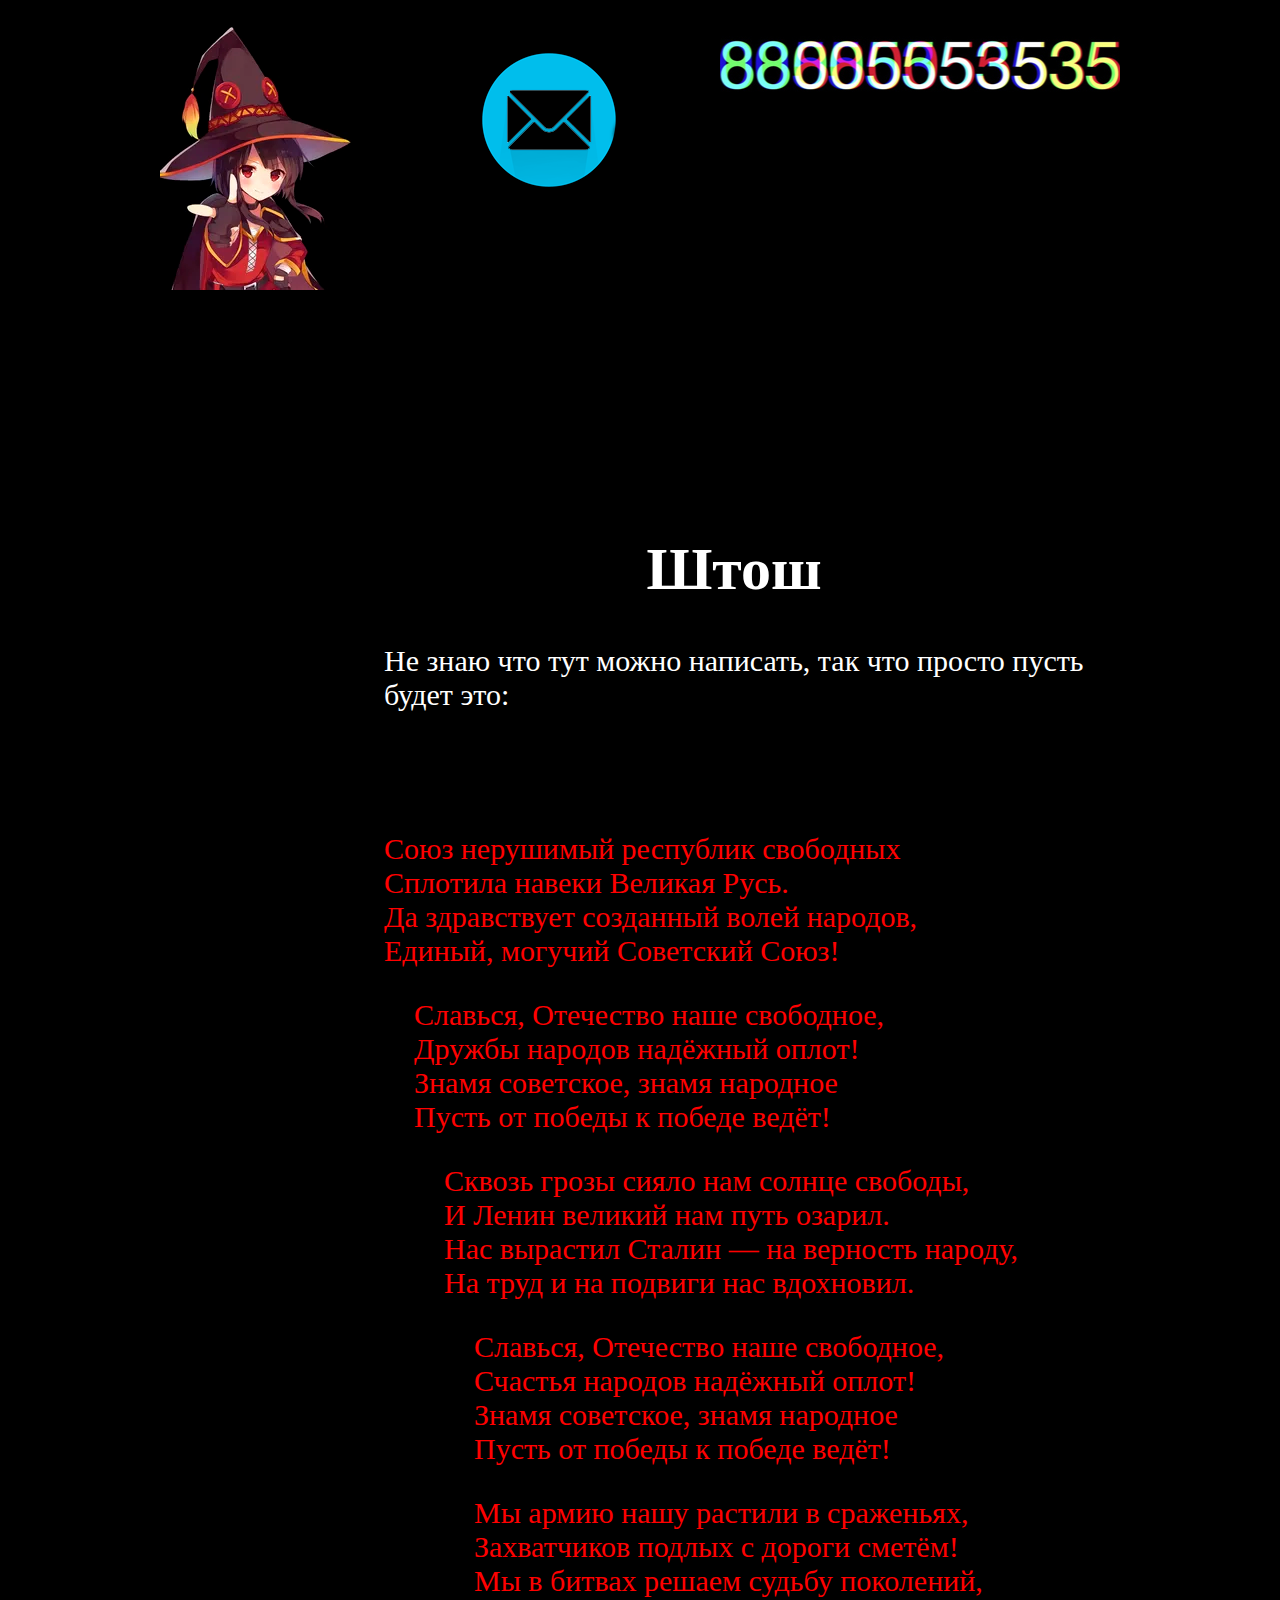
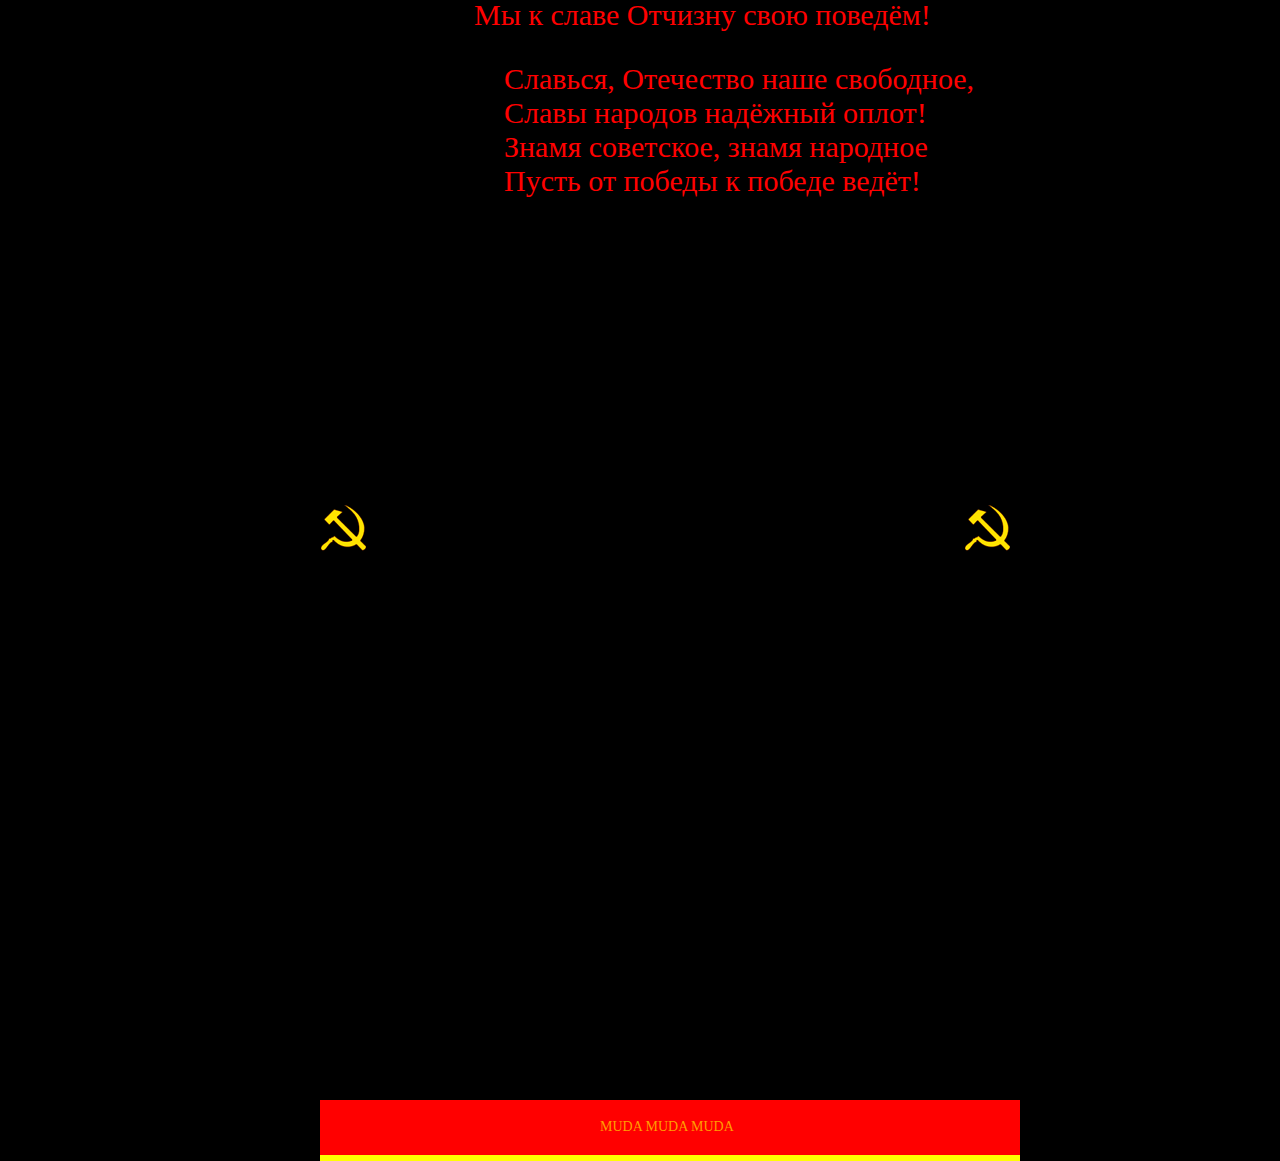
==== index.html @ 94d0f891 "Add files via upload" ====
<!DOCTYPE html PUBLIC "-//W3C//DTD XHTML 1.1//EN" "http://www.w3.org/TR/xhtml11/DTD/xhtml11.dtd">
<html>
<head>
 <meta http-equiv="Content-Type" content="text/html; charset=utf-8">
 <title>Начало пути...</title>
 <link rel="stylesheet" href="css/style.css" type="text/css" />
 </head>
 <body>
    <div id="basic">
	     <div id="head-site">       
         <a href="/"><img src="images/logotip.png" alt="Megumin" title="Megumin" /></a>
		 <img src="images/telefon.jpg" alt="8 800 555 35 35" title="8 800 555 35 35" class="telefon" />
         </div>
				<div>
		        <audio autoplay>
		        <source src="audio/deus.mp3"></source>
		        </audio autoplay>
		        </div>
	     <div id="top">
          <div class="info">
		  <ul>
		  <li> <a href="/"><img src="images/mail.png" alt="Его тут нет" title="Его тут нет" /></li>
		  </ul>
		  </div>
		    <div class="bg-2"></div>
		 </div>
	</div>
	<div id="cont">
	<div class="head">
	<h1>Штош</h1>
	</div>
	 <div class="tekst">
	 <p> Не знаю что тут можно написать, так что просто пусть будет это: </p>
	 </div>
	 <div class="gymn">
	 <p style="padding-top:3em">
	 Союз нерушимый республик свободных<br>
Сплотила навеки Великая Русь.<br>
Да здравствует созданный волей народов,<br>
Единый, могучий Советский Союз!<br></p>

<p style="padding-left:1em">
Славься, Отечество наше свободное,<br>
Дружбы народов надёжный оплот!<br>
Знамя советское, знамя народное<br>
Пусть от победы к победе ведёт!<br>
</p>
<p style="padding-left:2em">
Сквозь грозы сияло нам солнце свободы,<br>
И Ленин великий нам путь озарил.<br>
Нас вырастил Сталин — на верность народу,<br>
На труд и на подвиги нас вдохновил.<br>
</p>
<p style="padding-left:3em">
Славься, Отечество наше свободное,<br>
Счастья народов надёжный оплот!<br>
Знамя советское, знамя народное<br>
Пусть от победы к победе ведёт!<br>
</p>
<p style="padding-left:3em">
Мы армию нашу растили в сраженьях,<br>
Захватчиков подлых с дороги сметём!<br>
Мы в битвах решаем судьбу поколений,<br>
Мы к славе Отчизну свою поведём!<br>
</p>
<p style="padding-left:4em">
Славься, Отечество наше свободное,<br>
Славы народов надёжный оплот!<br>
Знамя советское, знамя народное<br>
Пусть от победы к победе ведёт!<br>
</p>
<div id="souz">
	<img src="images/souz.png"/>
	</div>
	<div id="souz2">
	<img src="images/souz.png"/>
	</div>
	 </div>
	</div>
	<div id="end">
	<div class="end1">
	<p style="padding-left:20em">MUDA MUDA MUDA</p>
	</div>
	<div class="endbg">
	</div>
	</div>
</body>
</html>
---- css/style.css ----
body {padding:0px; margin:0; background:#000000; font-size:14px; font-family:Comic Sans;}
#basic {width:960px; min-height:1000px; margin:0 auto; padding:20px 20px 20px 20px; }
img {border:0;}
a {color:#ff9c00;}
a:hover {text-decoration:none;}
li.none-bg {background:none!important;}
.telefon {float:right;}
#top {position: absolute;
    height: 500px;
    width: 150px;
    top: 5%;
    left: 37%; }

.info ul {margin:0; padding:0; list-style:none;}
.info ul li a {display:block; height:130px; margin:0 auto; color:#ff9c00; text-decoration:none; text-transform:uppercase;}
.info ul li a:hover {color:#fff; background:#FFFFFF;}

#cont {position: absolute;
    height: 500px;
    width: 700px;
    top: 55%;
    left: 30%;
font-size:30px;
color:#fff}
.head {text-align: center;}
.gymn {color: Red}
#souz {position: absolute;
       top: 322%;
       left: -9%;
	   z-index:9999;
	   }
	   #souz2{position: absolute;
       top: 322%;
       left: 83%;
	   z-index:9998;
	   }
#end {position: absolute;
    height: 55px;
    width: 700px;
    top: 300%;
    left: 25%;}
.end1  {height:50px; width:700px; margin:0 auto; background: Red; padding:5px 0 0 0;}
.endbg {height:1px; width:700px; margin:0 auto; background: Yellow; padding:5px 0 0 0;}
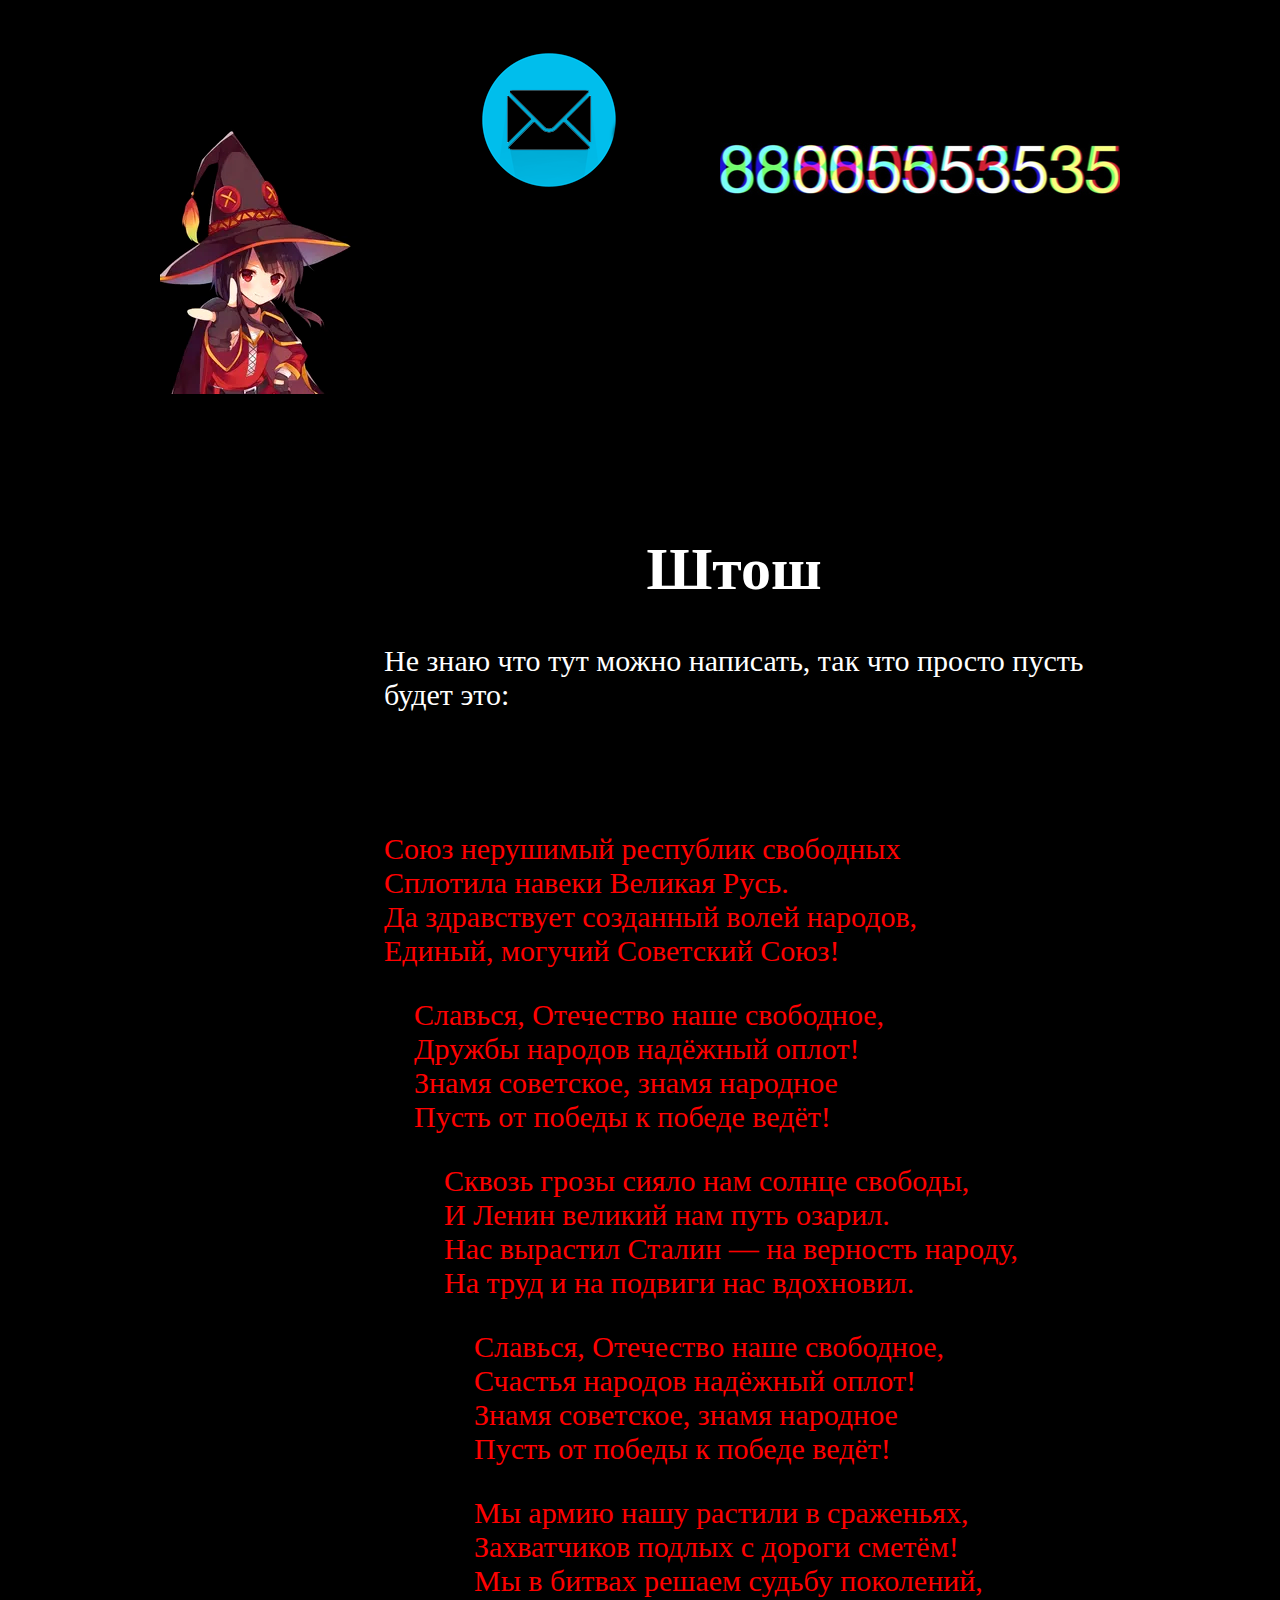
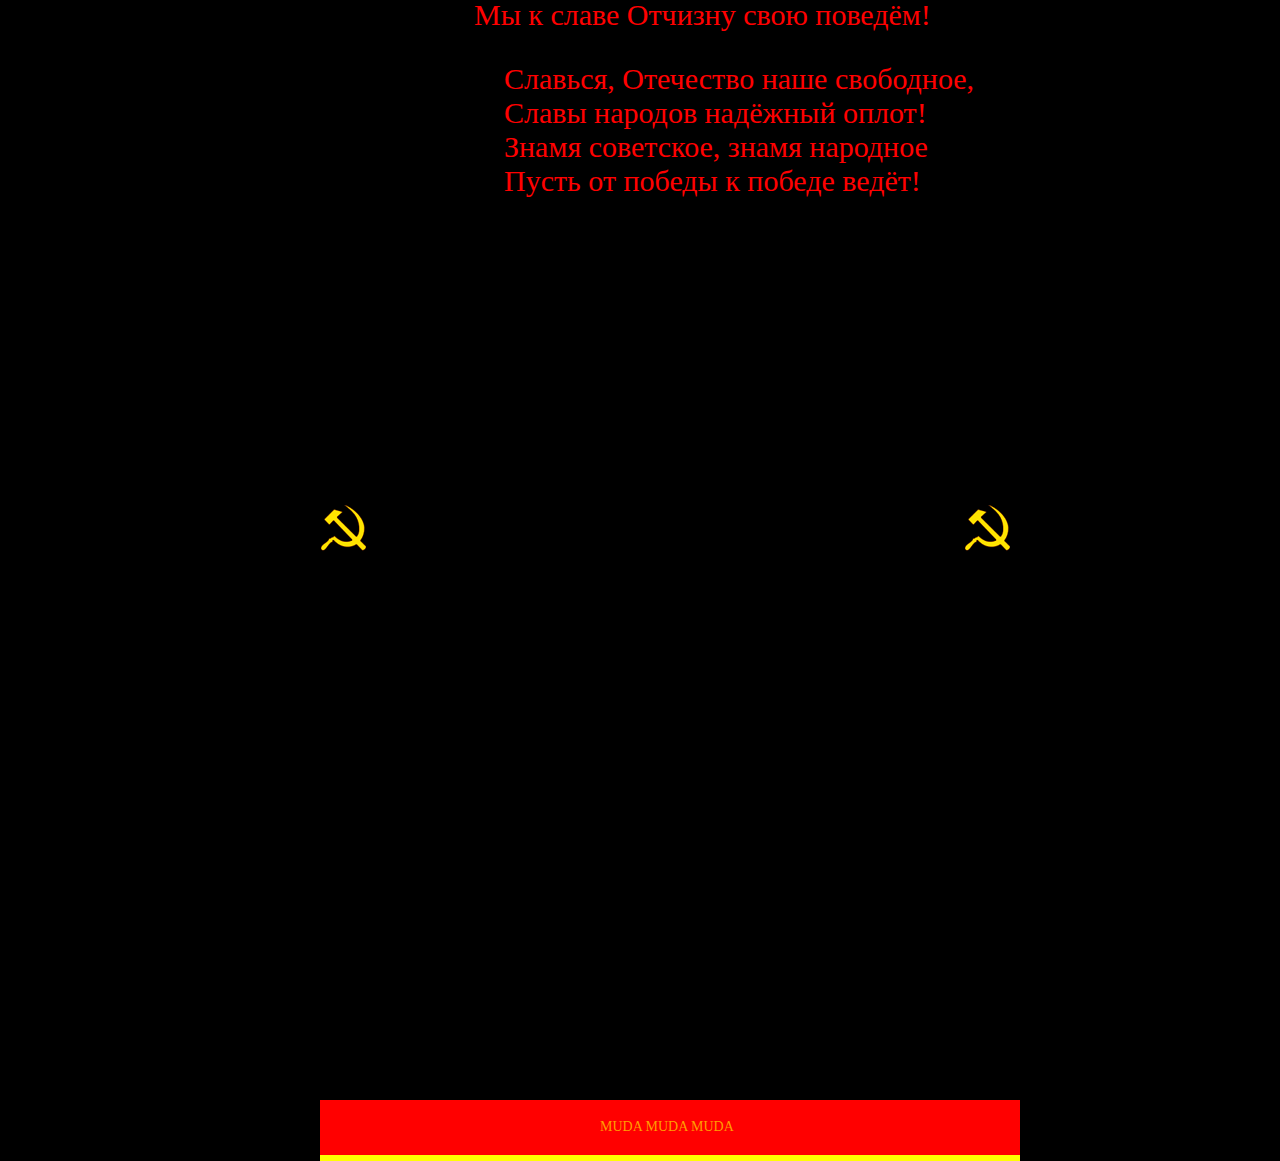
==== commit e612752c: "Add files via upload" ====
--- a/index.html
+++ b/index.html
@@ -1,11 +1,15 @@
 <!DOCTYPE html PUBLIC "-//W3C//DTD XHTML 1.1//EN" "http://www.w3.org/TR/xhtml11/DTD/xhtml11.dtd">
-<html>
+<html lang="en">
 <head>
  <meta http-equiv="Content-Type" content="text/html; charset=utf-8">
- <title>Начало пути...</title>
+ <title>Вроде заголовок</title>
  <link rel="stylesheet" href="css/style.css" type="text/css" />
+ 
  </head>
  <body>
+ <div id="deus">
+ <iframe width="100" height="100" src="https://www.myinstants.com/instant/deus-vult-90470/embed/" frameborder="0" scrolling="no"></iframe>
+ </div>
     <div id="basic">
 	     <div id="head-site">       
          <a href="/"><img src="images/logotip.png" alt="Megumin" title="Megumin" /></a>
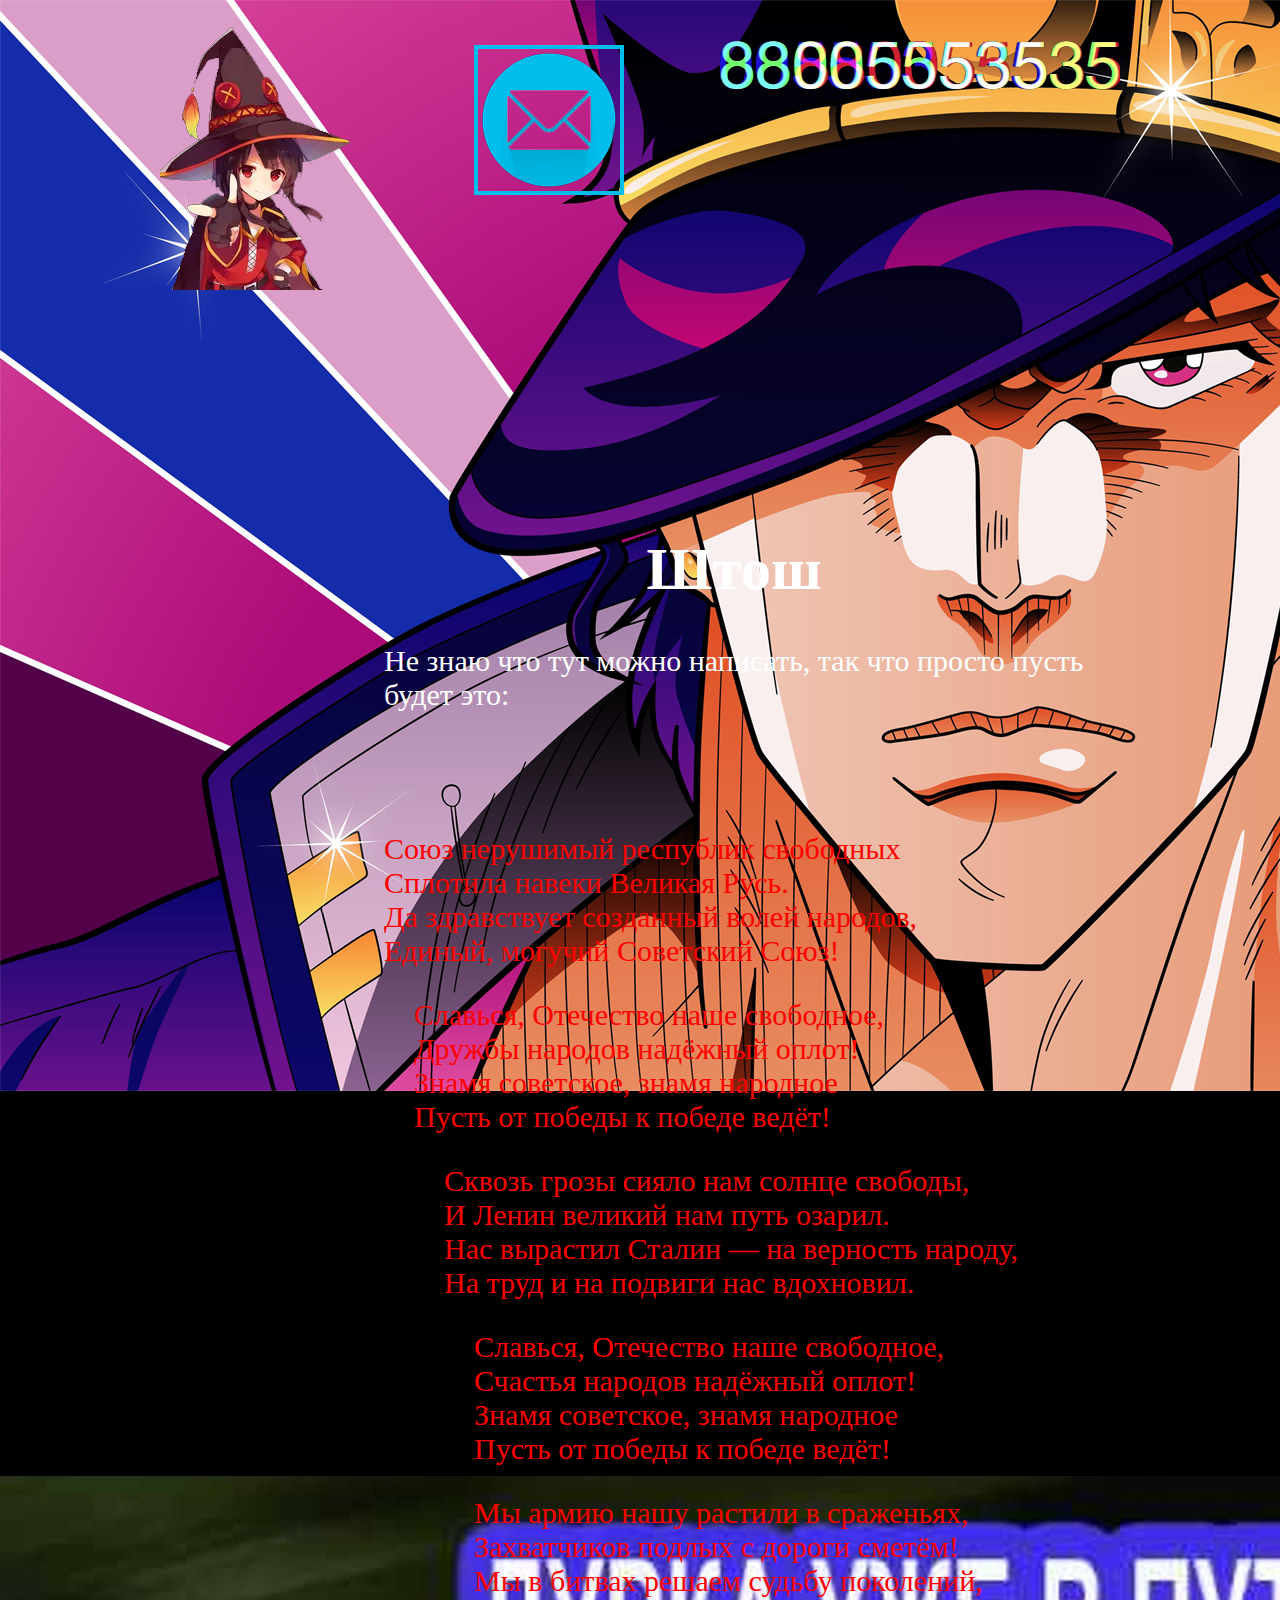
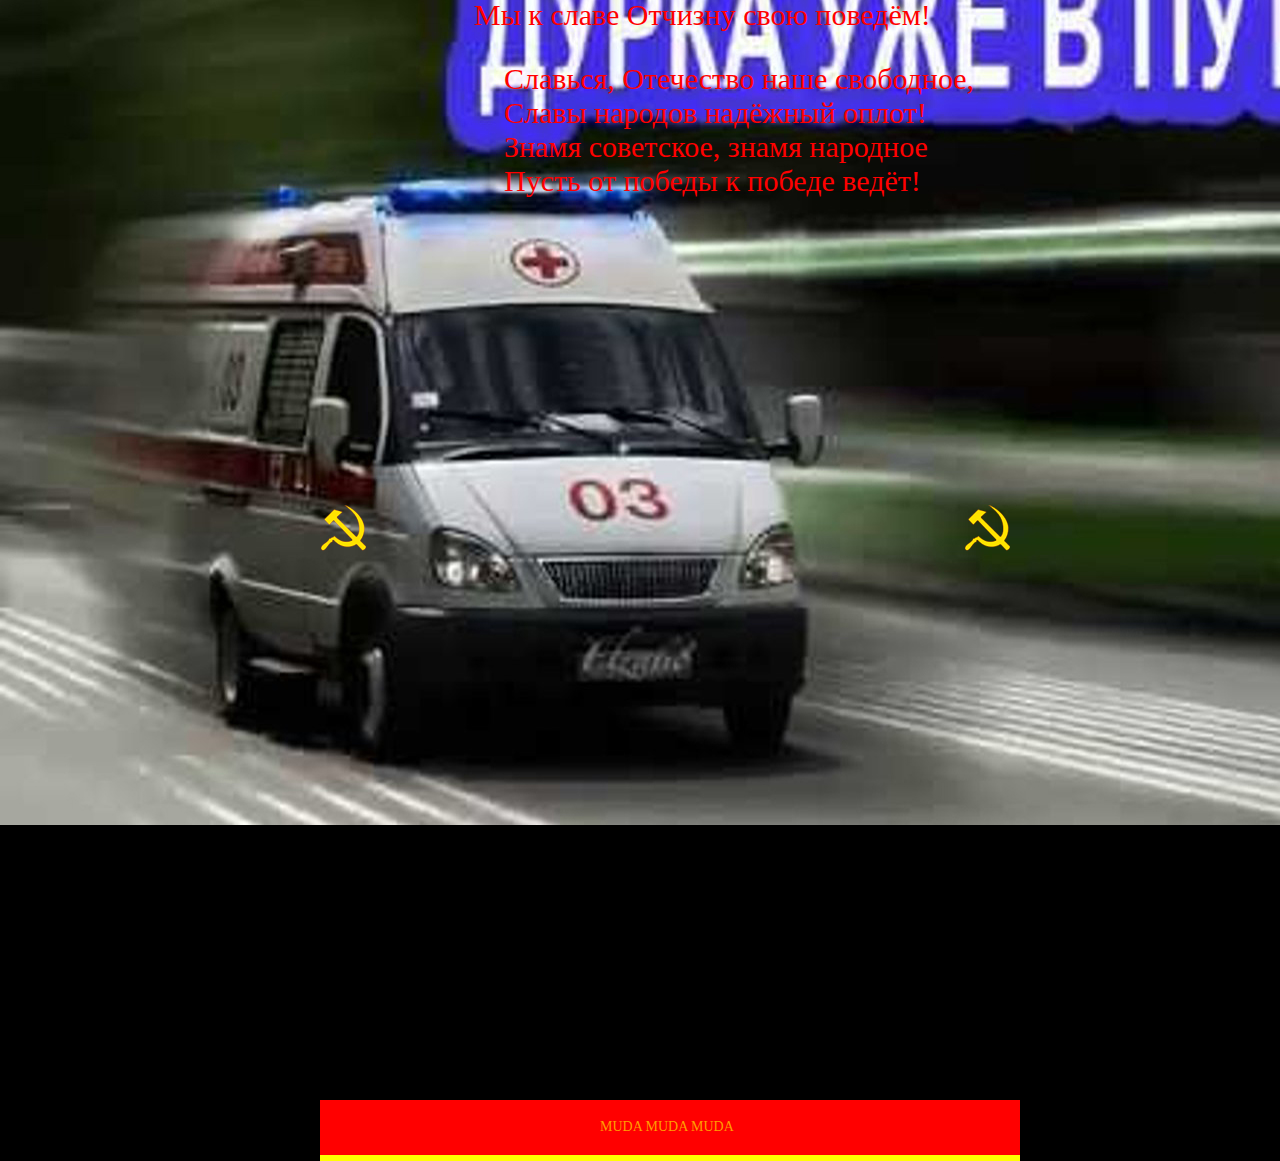
==== commit 40647e09: "Add files via upload" ====
--- a/index.html
+++ b/index.html
@@ -7,13 +7,19 @@
  
  </head>
  <body>
+ <div id="jojo">
+ <img src="images/jojo.jpg"/>
+ </div>
+  <div id="durka">
+ <img src="images/durka.jpg"/>
+ </div>
  <div id="deus">
  <iframe width="100" height="100" src="https://www.myinstants.com/instant/deus-vult-90470/embed/" frameborder="0" scrolling="no"></iframe>
  </div>
     <div id="basic">
 	     <div id="head-site">       
-         <a href="/"><img src="images/logotip.png" alt="Megumin" title="Megumin" /></a>
-		 <img src="images/telefon.jpg" alt="8 800 555 35 35" title="8 800 555 35 35" class="telefon" />
+         <a href="meg.html"><img src="images/logotip.png" alt="Megumin" title="Megumin" /></a>
+		 <img src="images/telefon.png" alt="8 800 555 35 35" title="8 800 555 35 35" class="telefon" />
          </div>
 				<div>
 		        <audio autoplay>
--- a/css/style.css
+++ b/css/style.css
@@ -12,7 +12,7 @@
     left: 37%; }
 
 .info ul {margin:0; padding:0; list-style:none;}
-.info ul li a {display:block; height:130px; margin:0 auto; color:#ff9c00; text-decoration:none; text-transform:uppercase;}
+.info ul li a {display:block; height:150px; margin:0 auto; color:#ff9c00; text-decoration:none; text-transform:uppercase;}
 .info ul li a:hover {color:#fff; background:#FFFFFF;}
 
 #cont {position: absolute;
@@ -41,3 +41,14 @@
     left: 25%;}
 .end1  {height:50px; width:700px; margin:0 auto; background: Red; padding:5px 0 0 0;}
 .endbg {height:1px; width:700px; margin:0 auto; background: Yellow; padding:5px 0 0 0;}
+#deus {position: absolute;
+    top: 10%;
+    left: 5%;}
+#jojo {position: absolute;
+    top: 0%;
+    left: 0%;
+z-index:-1}
+#durka {position: absolute;
+    top: 164%;
+    left: 0%;
+z-index:-1}
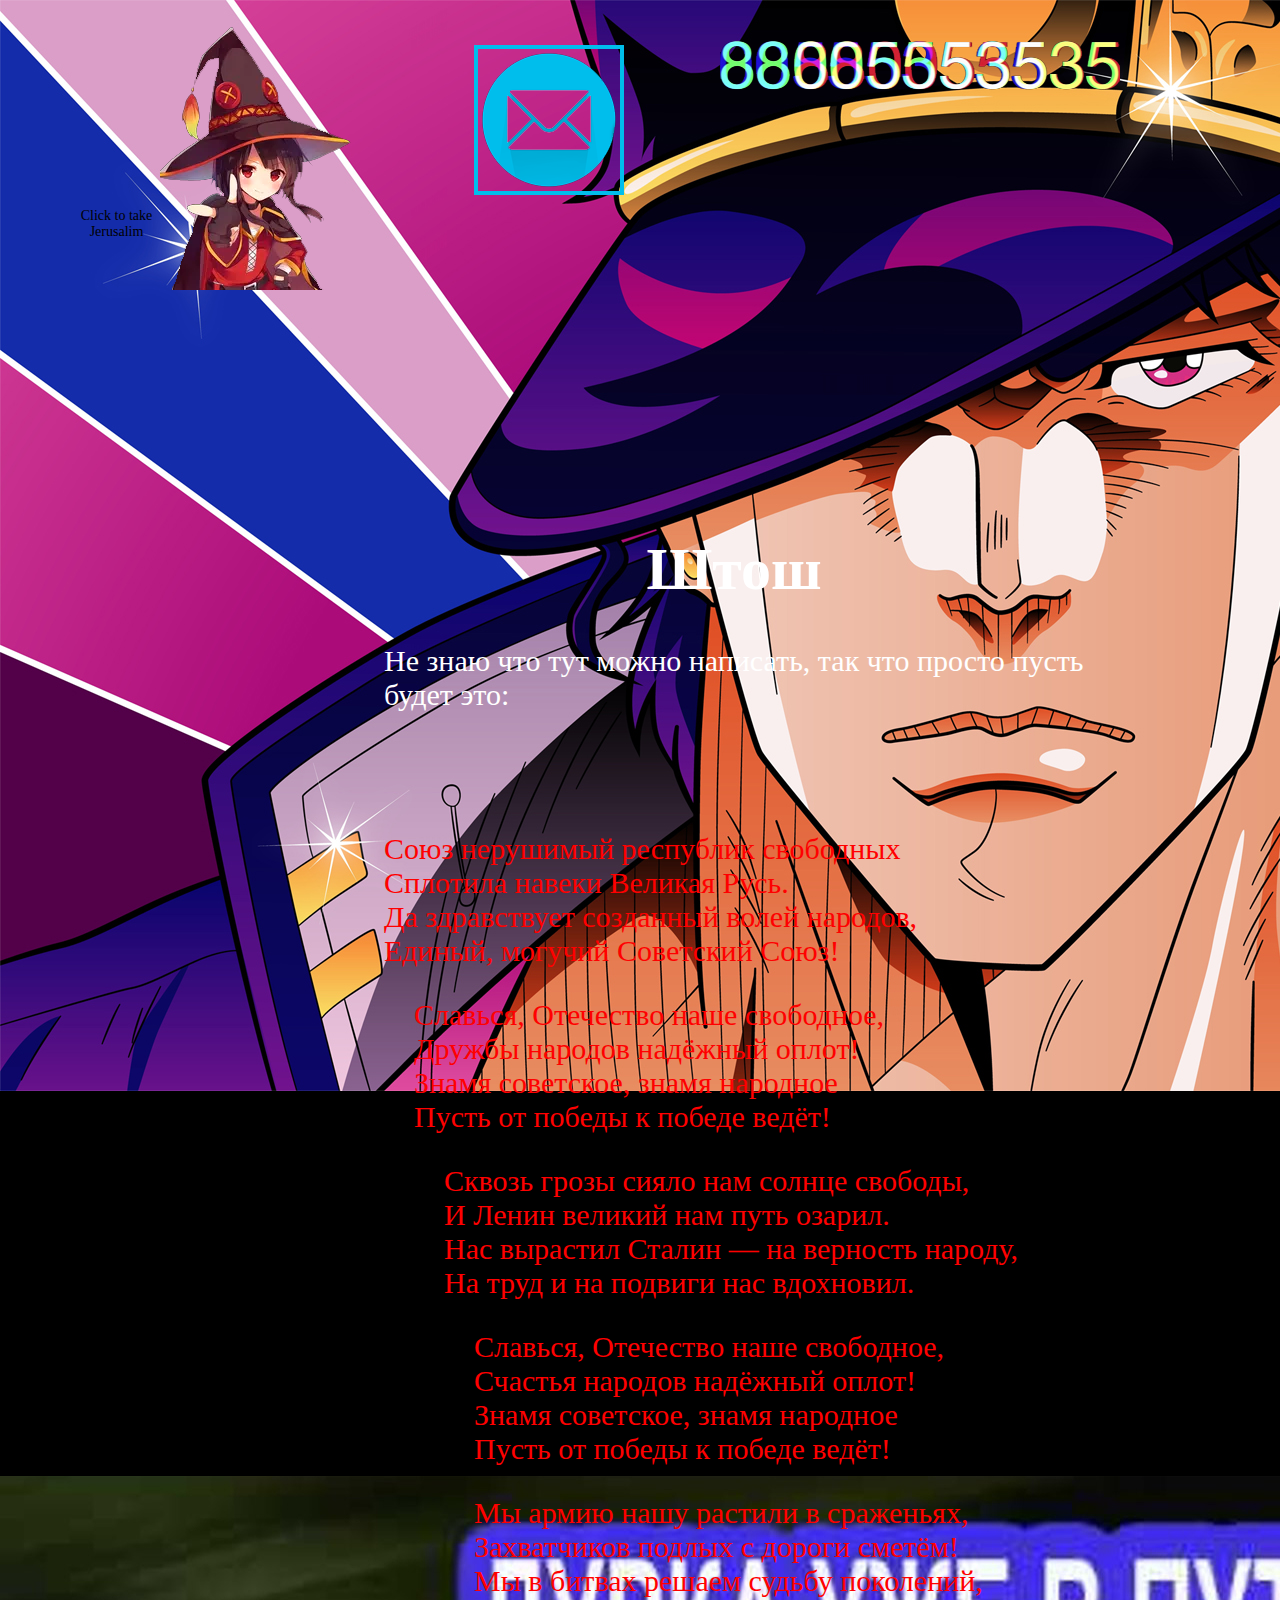
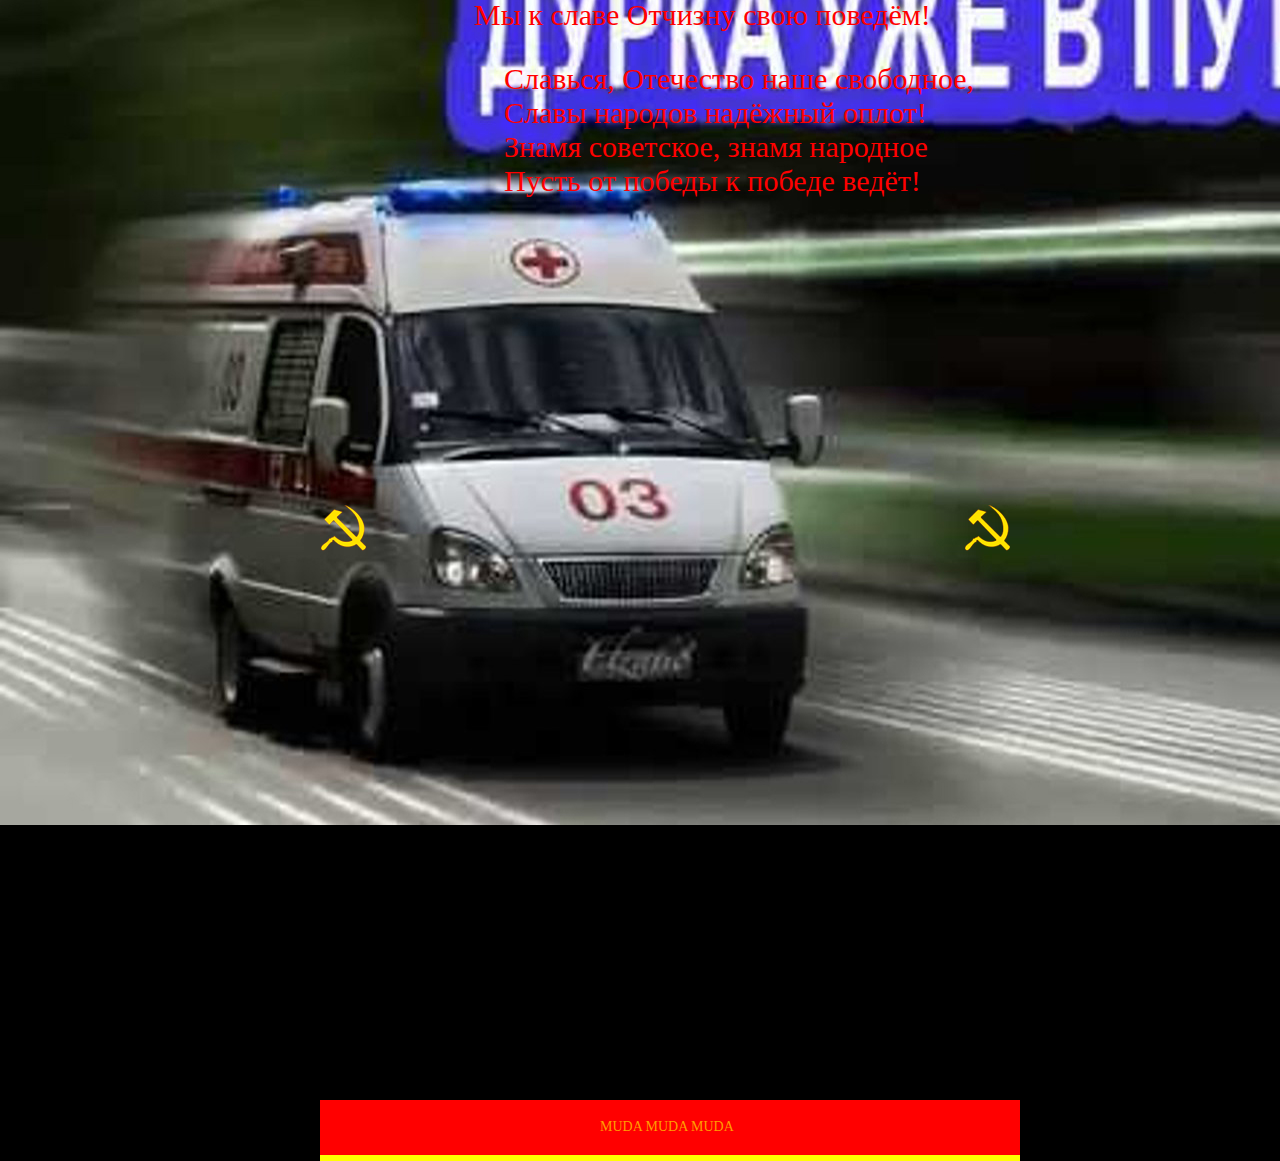
==== commit 69e66650: "Add files via upload" ====
--- a/index.html
+++ b/index.html
@@ -15,6 +15,9 @@
  </div>
  <div id="deus">
  <iframe width="100" height="100" src="https://www.myinstants.com/instant/deus-vult-90470/embed/" frameborder="0" scrolling="no"></iframe>
+ <div class="take">
+ <p>Click to take Jerusalim</p>
+ </div>
  </div>
     <div id="basic">
 	     <div id="head-site">       
--- a/css/style.css
+++ b/css/style.css
@@ -42,7 +42,13 @@
 .end1  {height:50px; width:700px; margin:0 auto; background: Red; padding:5px 0 0 0;}
 .endbg {height:1px; width:700px; margin:0 auto; background: Yellow; padding:5px 0 0 0;}
 #deus {position: absolute;
+    display:block;
+	margin:0 auto;
     top: 10%;
+    left: 5%;}
+.take {position: absolute;
+    text-align: center;
+    top: 100%;
     left: 5%;}
 #jojo {position: absolute;
     top: 0%;
